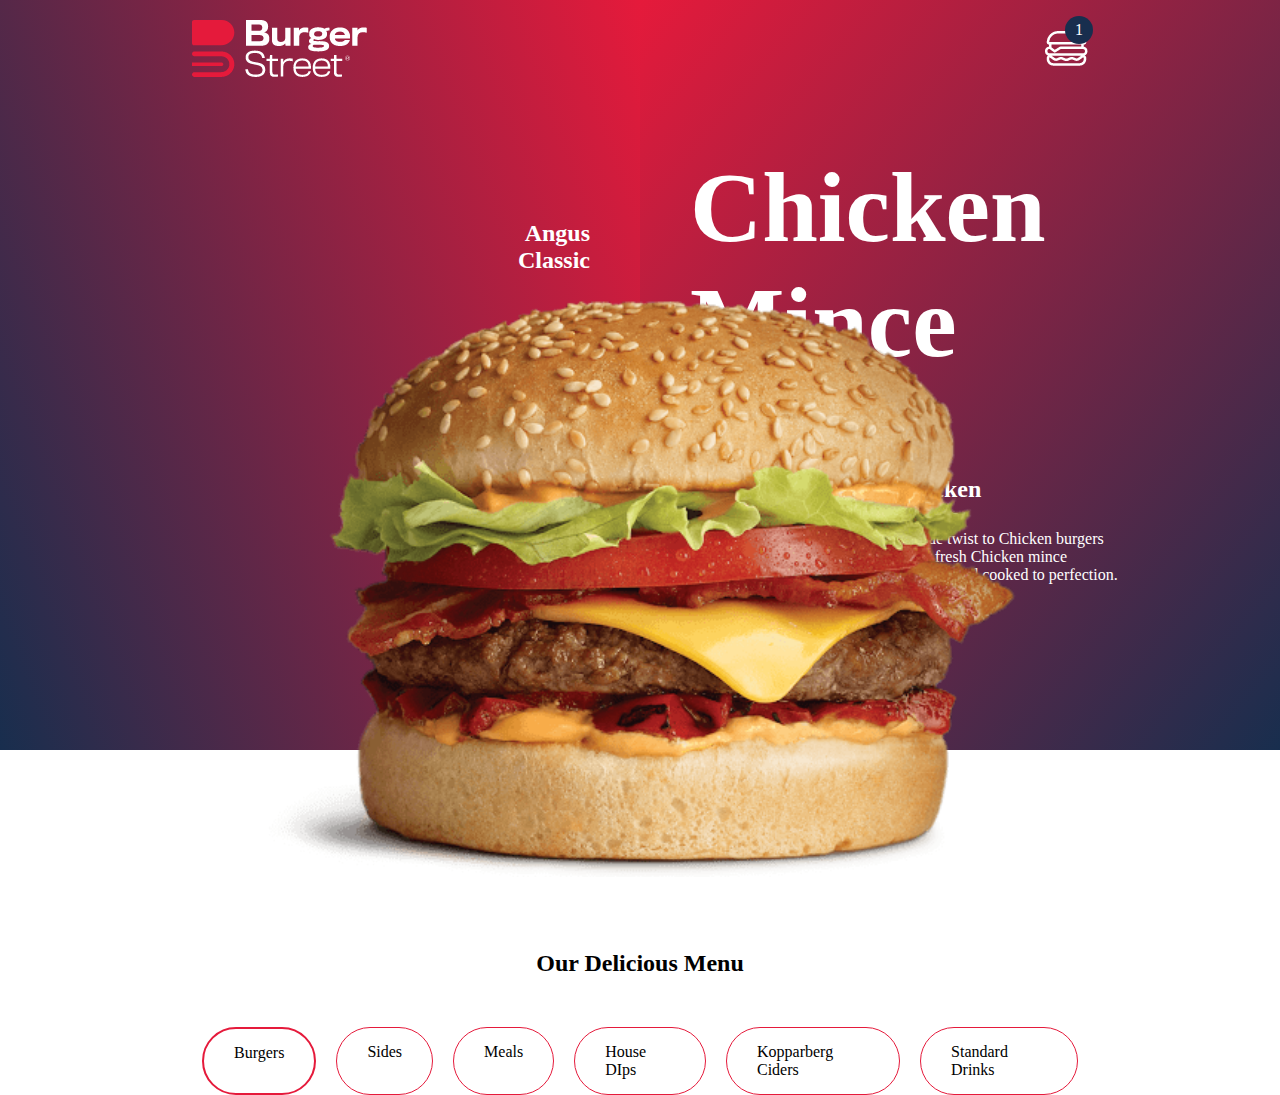
==== Webpages/Burger streat/index.html @ 0a9d13d1 "Burger - main website" ====
<!DOCTYPE html>
<html lang="en">

<head>
    <meta charset="UTF-8">
    <meta http-equiv="X-UA-Compatible" content="IE=edge">
    <meta name="viewport" content="width=device-width, initial-scale=1.0">
    <title>Burger Streat</title>
    <link rel="stylesheet" href="style.css">
</head>

<body>
    <header class="header__main">
        <div class="header container">
            <div class="header__logo">
                <img src="images/Group 5.png" alt="logo">
            </div>
            <div class="header__cart">
                <div class="header__cart--cart">
                    <img src="images/Group 82.png" alt="cart">
                </div>
            </div>
        </div>
    </header>
    <section class="main_banner">
        <section class="banner">
            <div class="banner__left">
                <h2>Angus </br> Classic</h2>
            </div>
            <div class="banner__right">
                <div class="banner__right__top">
                    <h1>Chicken</br>Mince</h1>
                </div>
                <div class="container-banner banner__right__left">
                    <h2>
                        Chicken<br>Mince
                    </h2>
                    <p>
                        Unique twist to Chicken burgers using fresh Chicken mince smashed and cooked to perfection.
                    </p>
                </div>
            </div>
        </section>
        <section class="image">
            <img src="images/unnamed.png" alt="burger">
        </section>
    </section>
    <section class="cart container">
        <article class="heading">
            <h2>Our Delicious Menu</h2>
        </article>
        <article class="tabs_main">
            <ul class="tabs">
                <li class="tabs__items tabs--active" id="t1" onclick="ListActive(this.id)">
                    Burgers
                </li>
                <li class="tabs__items" id="t2" onclick="ListActive(this.id)">
                    Sides
                </li>
                <li class="tabs__items" id="t3" onclick="ListActive(this.id)">
                    Meals
                </li>
                <li class="tabs__items" id="t4" onclick="ListActive(this.id)">
                    House DIps
                </li>
                <li class="tabs__items" id="t5" onclick="ListActive(this.id)" >
                    Kopparberg Ciders
                </li>
                <li class="tabs__items" id="t6" onclick="ListActive(this.id)">
                    Standard Drinks
                </li>
            </ul>
        </article>
    </section>

    <script src="main.js"></script>
</body>

</html>
---- Webpages/Burger streat/style.css ----
:root {
  --primary-color: #182e4e;
  --secondary-color: #e51a3b;
  --white: #fff;
}

* {
  padding: 0;
  margin: 0;
}

.container {
  max-width: 70%;
  width: 100%;
  margin: 0 auto;
}

.container-banner {
  max-width: 35%;
}

.header__main {
  overflow: hidden;
  z-index: 100;
  width: 100%;
  margin: auto;
  position: absolute;
  padding-top: 20px;
}

.header__main .header {
  display: -webkit-box;
  display: -ms-flexbox;
  display: flex;
  -webkit-box-pack: justify;
      -ms-flex-pack: justify;
          justify-content: space-between;
  -webkit-box-align: center;
      -ms-flex-align: center;
          align-items: center;
  -ms-flex-wrap: wrap;
      flex-wrap: wrap;
}

.header__main .header__logo {
  -ms-flex-preferred-size: 50%;
      flex-basis: 50%;
}

.header__main .header__cart {
  -ms-flex-preferred-size: 50%;
  flex-basis: 50%;
}

.header__main .header__cart--cart {
  text-align: right;
  position: relative;
}

.header__main .header__cart--cart::after {
  content: "1";
  background-color: var(--primary-color);
  color: var(--white);
  padding: 10px;
  -webkit-clip-path: circle();
          clip-path: circle();
  position: absolute;
  right: -5px;
  top: -20px;
}

.main_banner {
  position: relative;
}

.main_banner .banner {
  display: -webkit-box;
  display: -ms-flexbox;
  display: flex;
  -ms-flex-wrap: wrap;
      flex-wrap: wrap;
  height: 750px;
}

.main_banner .banner__left {
  padding-top: 220px;
  text-align: right;
  color: var(--white);
  -ms-flex-preferred-size: 50%;
      flex-basis: 50%;
  background: linear-gradient(70deg, var(--primary-color), var(--secondary-color));
}

.main_banner .banner__left h2 {
  padding-right: 50px;
}

.main_banner .banner__right {
  background: linear-gradient(-50deg, var(--primary-color), var(--secondary-color));
  -ms-flex-preferred-size: 50%;
      flex-basis: 50%;
  padding-top: 150px;
  text-align: left;
  color: var(--white);
}

.main_banner .banner__right__top {
  padding-left: 50px;
  font-size: 50px;
}

.main_banner .banner__right__left {
  padding-left: 40%;
  padding-top: 15%;
}

.main_banner .image {
  display: -webkit-box;
  display: -ms-flexbox;
  display: flex;
  -webkit-box-pack: center;
      -ms-flex-pack: center;
          justify-content: center;
  position: absolute;
  width: 100%;
  top: 40%;
}

.main_banner .image img {
  width: 100%;
  padding: 0 30%;
}

.cart {
  padding-top: 200px;
}

.cart .heading {
  text-align: center;
}

.cart .tabs_main {
  padding-top: 50px;
}

.cart .tabs_main .tabs {
  display: -webkit-box;
  display: -ms-flexbox;
  display: flex;
  -webkit-box-pack: center;
      -ms-flex-pack: center;
          justify-content: center;
}

.cart .tabs_main .tabs__items {
  list-style: none;
  margin: 0 10px;
  padding: 15px 30px;
  border: solid 1px var(--secondary-color);
  border-radius: 50px;
}

.cart .tabs_main .tabs--active {
  border-width: 2px;
}

@media only screen and (max-width: 1025px) {
  .main_banner .banner {
    height: 600px;
  }
  .main_banner .image {
    top: 60%;
  }
}

@media only screen and (max-width: 768px) {
  .container-banner {
    max-width: 70%;
    margin: 0 auto;
  }
  .header {
    -webkit-box-pack: center;
        -ms-flex-pack: center;
            justify-content: center;
  }
  .header__logo {
    -ms-flex-preferred-size: 100% !important;
        flex-basis: 100% !important;
    text-align: center;
  }
  .header__cart {
    -ms-flex-preferred-size: 100% !important;
        flex-basis: 100% !important;
    padding-top: 50px;
  }
  .header__cart--cart {
    text-align: center !important;
  }
  .header__cart--cart::after {
    right: -54% !important;
    left: -50%;
    padding: 5px !important;
  }
  .main_banner .banner {
    height: 800px;
  }
  .main_banner .banner__left, .main_banner .banner__right {
    -ms-flex-preferred-size: 100%;
        flex-basis: 100%;
    background: -webkit-gradient(linear, left top, right top, from(var(--primary-color)), to(var(--secondary-color)));
    background: linear-gradient(90deg, var(--primary-color), var(--secondary-color));
  }
  .main_banner .banner__left {
    display: -webkit-box;
    display: -ms-flexbox;
    display: flex;
    -webkit-box-pack: center;
        -ms-flex-pack: center;
            justify-content: center;
    -webkit-box-align: center;
        -ms-flex-align: center;
            align-items: center;
    padding-right: 0px;
    padding-top: 30%;
  }
  .main_banner .banner__right {
    padding: 0;
    display: -webkit-box;
    display: -ms-flexbox;
    display: flex;
    -webkit-box-orient: vertical;
    -webkit-box-direction: normal;
        -ms-flex-direction: column;
            flex-direction: column;
    -webkit-box-pack: start;
        -ms-flex-pack: start;
            justify-content: start;
    -webkit-box-align: start;
        -ms-flex-align: start;
            align-items: flex-start;
  }
  .main_banner .banner__right__left {
    padding: 0;
  }
  .main_banner .image {
    top: 90%;
  }
}
/*# sourceMappingURL=style.css.map */
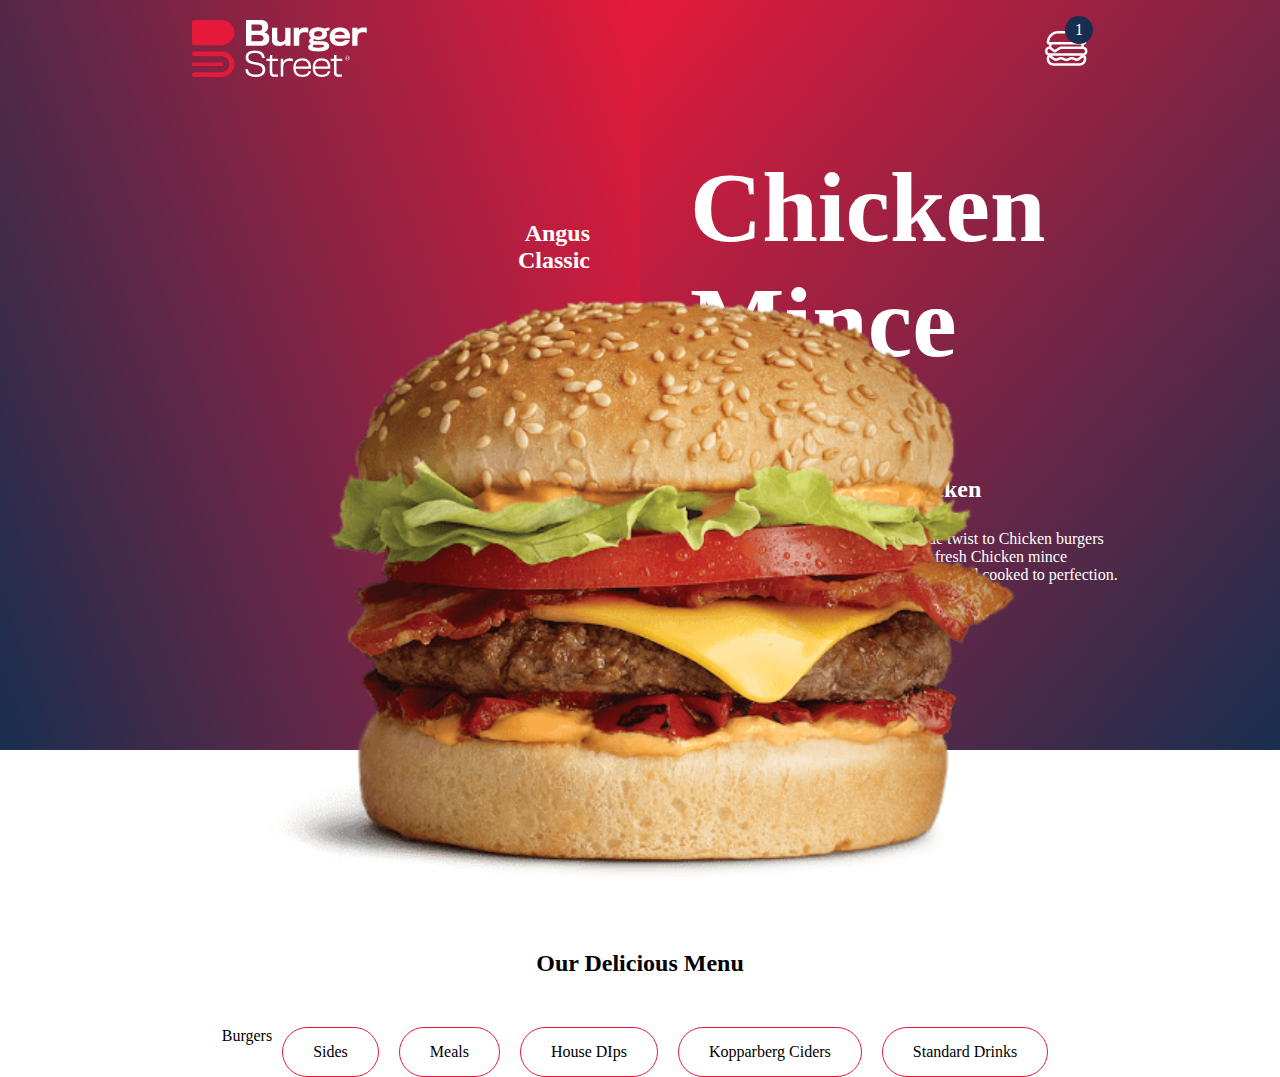
==== commit ec7fd105: "Tabs active done" ====
--- a/Webpages/Burger streat/index.html
+++ b/Webpages/Burger streat/index.html
@@ -51,7 +51,6 @@
         </article>
         <article class="tabs_main">
             <ul class="tabs">
-                <li class="tabs__items tabs--active" id="t1" onclick="ListActive(this.id)">
                     Burgers
                 </li>
                 <li class="tabs__items" id="t2" onclick="ListActive(this.id)">
--- a/Webpages/Burger streat/style.css
+++ b/Webpages/Burger streat/style.css
@@ -153,6 +153,7 @@
 }
 
 .cart .tabs_main .tabs__items {
+  cursor: pointer;
   list-style: none;
   margin: 0 10px;
   padding: 15px 30px;
@@ -245,5 +246,17 @@
   .main_banner .image {
     top: 90%;
   }
+  .cart .tabs_main .tabs {
+    -ms-flex-wrap: wrap;
+        flex-wrap: wrap;
+  }
+  .cart .tabs_main .tabs__items {
+    -ms-flex-preferred-size: 100%;
+        flex-basis: 100%;
+    margin: 10px 10px;
+  }
+  .cart .tabs_main .tabs--active {
+    border-width: 2px;
+  }
 }
 /*# sourceMappingURL=style.css.map */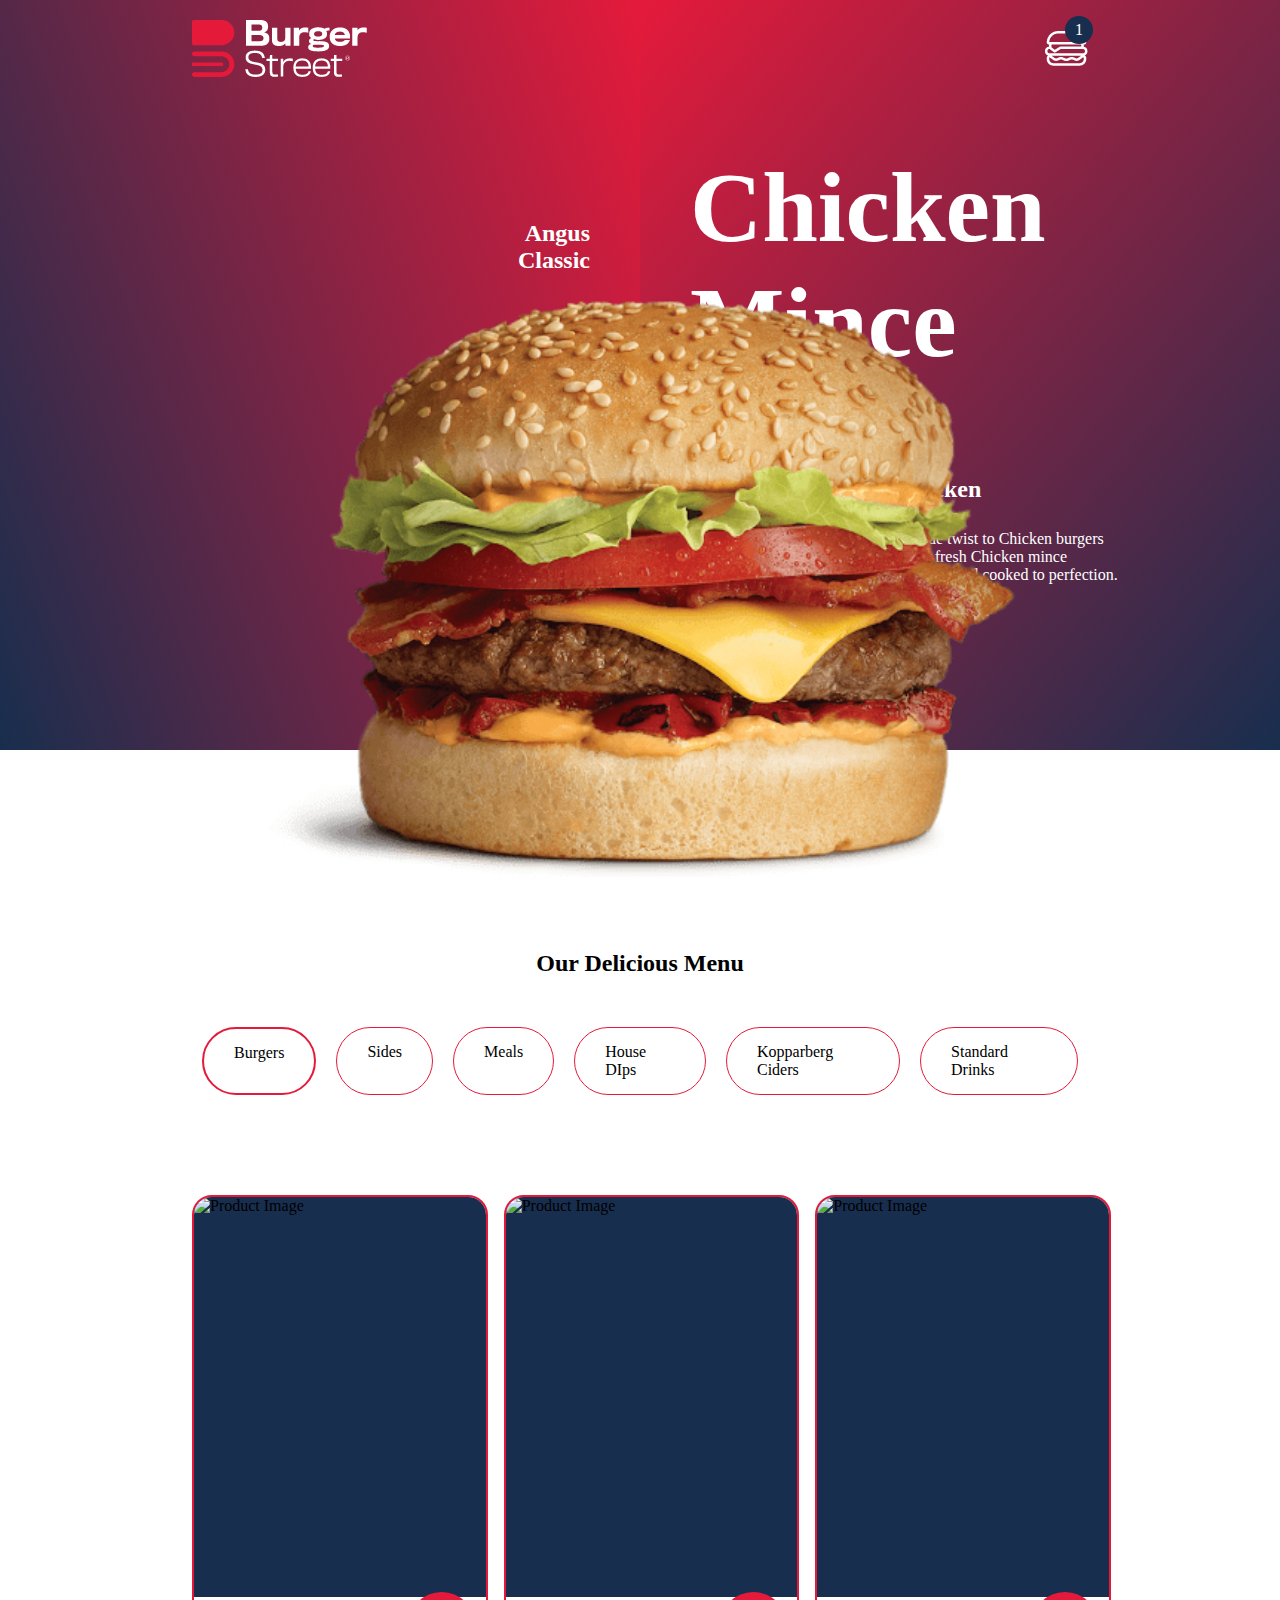
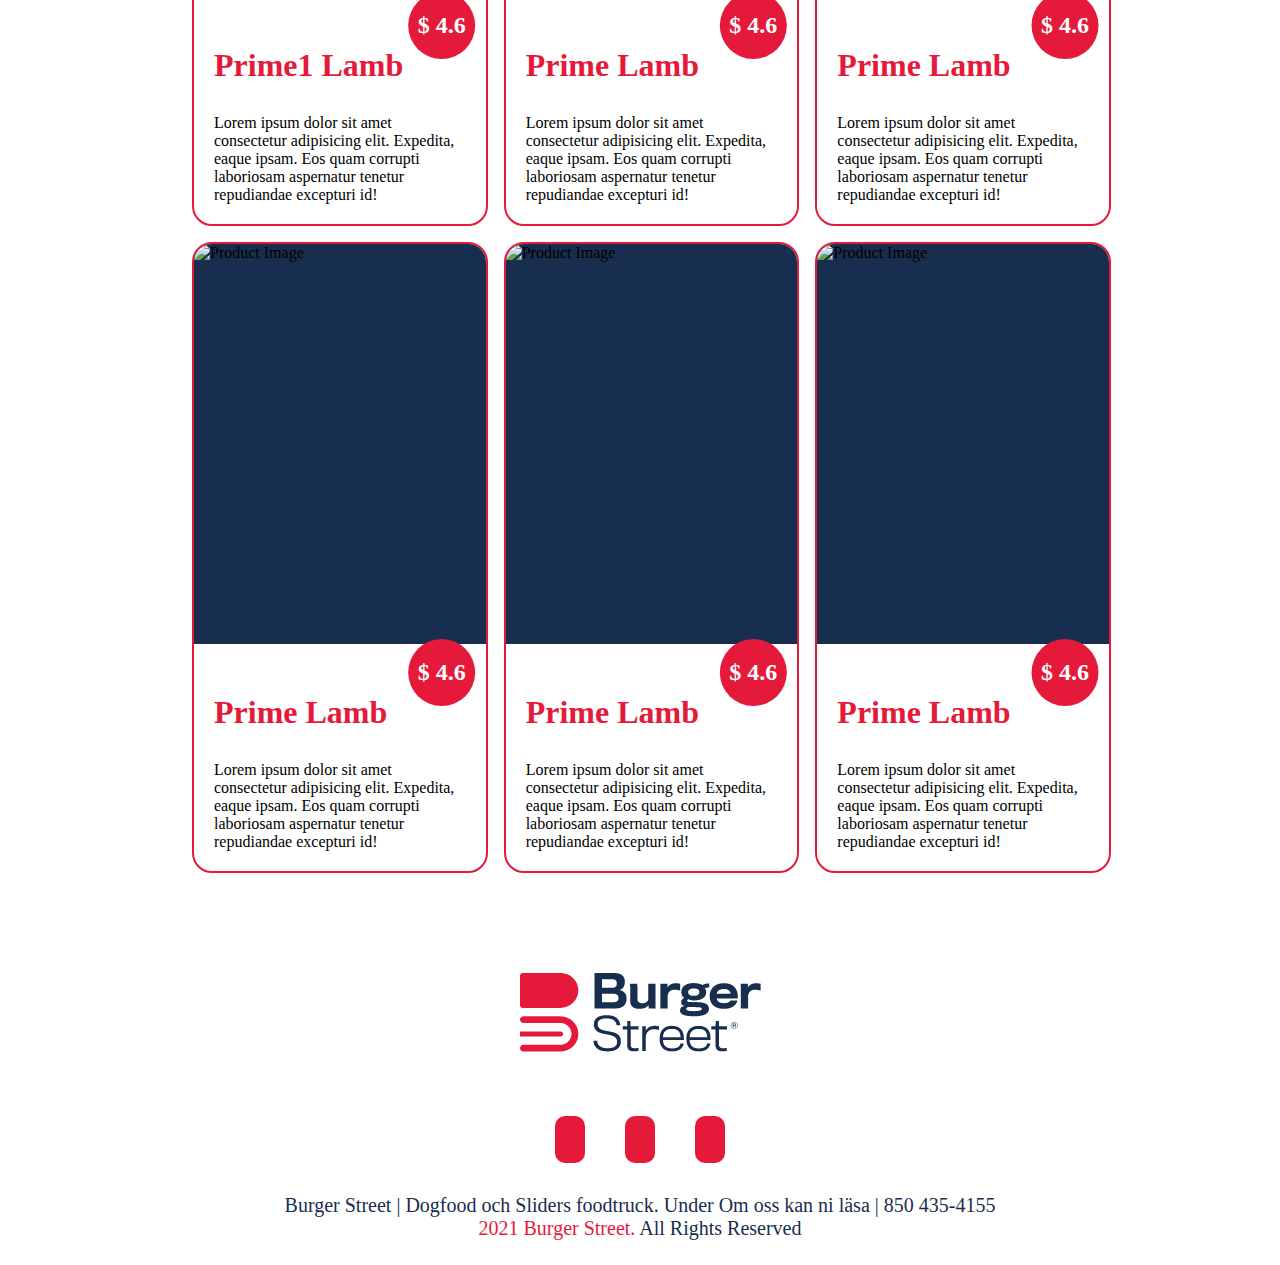
==== commit 1902f29c: "Update index.html" ====
--- a/Webpages/Burger streat/index.html
+++ b/Webpages/Burger streat/index.html
@@ -7,6 +7,8 @@
     <meta name="viewport" content="width=device-width, initial-scale=1.0">
     <title>Burger Streat</title>
     <link rel="stylesheet" href="style.css">
+    <!-- fontawasom -->
+    <link rel="stylesheet" href="https://pro.fontawesome.com/releases/v5.10.0/css/all.css" integrity="sha384-AYmEC3Yw5cVb3ZcuHtOA93w35dYTsvhLPVnYs9eStHfGJvOvKxVfELGroGkvsg+p" crossorigin="anonymous"/>
 </head>
 
 <body>
@@ -22,6 +24,7 @@
             </div>
         </div>
     </header>
+    <!-- Banner section -->
     <section class="main_banner">
         <section class="banner">
             <div class="banner__left">
@@ -45,12 +48,14 @@
             <img src="images/unnamed.png" alt="burger">
         </section>
     </section>
+    <!-- Tabs section -->
     <section class="cart container">
         <article class="heading">
             <h2>Our Delicious Menu</h2>
         </article>
         <article class="tabs_main">
             <ul class="tabs">
+                <li class="tabs__items tabs--active" id="t1" onclick="ListActive(this.id)">
                     Burgers
                 </li>
                 <li class="tabs__items" id="t2" onclick="ListActive(this.id)">
@@ -62,7 +67,7 @@
                 <li class="tabs__items" id="t4" onclick="ListActive(this.id)">
                     House DIps
                 </li>
-                <li class="tabs__items" id="t5" onclick="ListActive(this.id)" >
+                <li class="tabs__items" id="t5" onclick="ListActive(this.id)">
                     Kopparberg Ciders
                 </li>
                 <li class="tabs__items" id="t6" onclick="ListActive(this.id)">
@@ -72,6 +77,499 @@
         </article>
     </section>
 
+    <!-- Product secttion -->
+
+    <section class="container">
+
+        <article id="p1" class="product product--active">
+            <div class="main_card">
+                <div class="Card">
+                    <div class="Card__image">
+                        <img src="" alt="Product Image">
+                    </div>
+                    <div class="Card__price">
+                        <h2>$ 4.6</h2>
+                    </div>
+                    <h1 class="Card__title">Prime1 Lamb</h1>
+                    <p class="Card__disc">Lorem ipsum dolor sit amet consectetur adipisicing elit. Expedita, eaque
+                        ipsam. Eos quam corrupti laboriosam aspernatur tenetur repudiandae excepturi id!</p>
+                </div>
+
+                <div class="Card">
+                    <div class="Card__image">
+                        <img src="" alt="Product Image">
+                    </div>
+                    <div class="Card__price">
+                        <h2>$ 4.6</h2>
+                    </div>
+                    <h1 class="Card__title">Prime Lamb</h1>
+                    <p class="Card__disc">Lorem ipsum dolor sit amet consectetur adipisicing elit. Expedita, eaque
+                        ipsam. Eos quam corrupti laboriosam aspernatur tenetur repudiandae excepturi id!</p>
+                </div>
+
+                <div class="Card">
+                    <div class="Card__image">
+                        <img src="" alt="Product Image">
+                    </div>
+                    <div class="Card__price">
+                        <h2>$ 4.6</h2>
+                    </div>
+                    <h1 class="Card__title">Prime Lamb</h1>
+                    <p class="Card__disc">Lorem ipsum dolor sit amet consectetur adipisicing elit. Expedita, eaque
+                        ipsam. Eos quam corrupti laboriosam aspernatur tenetur repudiandae excepturi id!</p>
+                </div>
+
+                <div class="Card">
+                    <div class="Card__image">
+                        <img src="" alt="Product Image">
+                    </div>
+                    <div class="Card__price">
+                        <h2>$ 4.6</h2>
+                    </div>
+                    <h1 class="Card__title">Prime Lamb</h1>
+                    <p class="Card__disc">Lorem ipsum dolor sit amet consectetur adipisicing elit. Expedita, eaque
+                        ipsam. Eos quam corrupti laboriosam aspernatur tenetur repudiandae excepturi id!</p>
+                </div>
+
+                <div class="Card">
+                    <div class="Card__image">
+                        <img src="" alt="Product Image">
+                    </div>
+                    <div class="Card__price">
+                        <h2>$ 4.6</h2>
+                    </div>
+                    <h1 class="Card__title">Prime Lamb</h1>
+                    <p class="Card__disc">Lorem ipsum dolor sit amet consectetur adipisicing elit. Expedita, eaque
+                        ipsam. Eos quam corrupti laboriosam aspernatur tenetur repudiandae excepturi id!</p>
+                </div>
+
+                <div class="Card">
+                    <div class="Card__image">
+                        <img src="" alt="Product Image">
+                    </div>
+                    <div class="Card__price">
+                        <h2>$ 4.6</h2>
+                    </div>
+                    <h1 class="Card__title">Prime Lamb</h1>
+                    <p class="Card__disc">Lorem ipsum dolor sit amet consectetur adipisicing elit. Expedita, eaque
+                        ipsam. Eos quam corrupti laboriosam aspernatur tenetur repudiandae excepturi id!</p>
+                </div>
+            </div>
+
+        </article>
+
+        <article id="p2" class="product">
+            <div class="main_card">
+                <div class="Card">
+                    <div class="Card__image">
+                        <img src="" alt="Product Image">
+                    </div>
+                    <div class="Card__price">
+                        <h2>$ 4.6</h2>
+                    </div>
+                    <h1 class="Card__title">Prime Lamb</h1>
+                    <p class="Card__disc">Lorem ipsum dolor sit amet consectetur adipisicing elit. Expedita, eaque
+                        ipsam. Eos quam corrupti laboriosam aspernatur tenetur repudiandae excepturi id!</p>
+                </div>
+
+                <div class="Card">
+                    <div class="Card__image">
+                        <img src="" alt="Product Image">
+                    </div>
+                    <div class="Card__price">
+                        <h2>$ 4.6</h2>
+                    </div>
+                    <h1 class="Card__title">Prime Lamb</h1>
+                    <p class="Card__disc">Lorem ipsum dolor sit amet consectetur adipisicing elit. Expedita, eaque
+                        ipsam. Eos quam corrupti laboriosam aspernatur tenetur repudiandae excepturi id!</p>
+                </div>
+
+                <div class="Card">
+                    <div class="Card__image">
+                        <img src="" alt="Product Image">
+                    </div>
+                    <div class="Card__price">
+                        <h2>$ 4.6</h2>
+                    </div>
+                    <h1 class="Card__title">Prime Lamb</h1>
+                    <p class="Card__disc">Lorem ipsum dolor sit amet consectetur adipisicing elit. Expedita, eaque
+                        ipsam. Eos quam corrupti laboriosam aspernatur tenetur repudiandae excepturi id!</p>
+                </div>
+
+                <div class="Card">
+                    <div class="Card__image">
+                        <img src="" alt="Product Image">
+                    </div>
+                    <div class="Card__price">
+                        <h2>$ 4.6</h2>
+                    </div>
+                    <h1 class="Card__title">Prime Lamb</h1>
+                    <p class="Card__disc">Lorem ipsum dolor sit amet consectetur adipisicing elit. Expedita, eaque
+                        ipsam. Eos quam corrupti laboriosam aspernatur tenetur repudiandae excepturi id!</p>
+                </div>
+
+                <div class="Card">
+                    <div class="Card__image">
+                        <img src="" alt="Product Image">
+                    </div>
+                    <div class="Card__price">
+                        <h2>$ 4.6</h2>
+                    </div>
+                    <h1 class="Card__title">Prime Lamb</h1>
+                    <p class="Card__disc">Lorem ipsum dolor sit amet consectetur adipisicing elit. Expedita, eaque
+                        ipsam. Eos quam corrupti laboriosam aspernatur tenetur repudiandae excepturi id!</p>
+                </div>
+
+                <div class="Card">
+                    <div class="Card__image">
+                        <img src="" alt="Product Image">
+                    </div>
+                    <div class="Card__price">
+                        <h2>$ 4.6</h2>
+                    </div>
+                    <h1 class="Card__title">Prime Lamb</h1>
+                    <p class="Card__disc">Lorem ipsum dolor sit amet consectetur adipisicing elit. Expedita, eaque
+                        ipsam. Eos quam corrupti laboriosam aspernatur tenetur repudiandae excepturi id!</p>
+                </div>
+            </div>
+
+        </article>
+
+        <article id="p3" class="product">
+            <div class="main_card">
+                <div class="Card">
+                    <div class="Card__image">
+                        <img src="" alt="Product Image">
+                    </div>
+                    <div class="Card__price">
+                        <h2>$ 4.6</h2>
+                    </div>
+                    <h1 class="Card__title">Prime Lamb</h1>
+                    <p class="Card__disc">Lorem ipsum dolor sit amet consectetur adipisicing elit. Expedita, eaque
+                        ipsam. Eos quam corrupti laboriosam aspernatur tenetur repudiandae excepturi id!</p>
+                </div>
+
+                <div class="Card">
+                    <div class="Card__image">
+                        <img src="" alt="Product Image">
+                    </div>
+                    <div class="Card__price">
+                        <h2>$ 4.6</h2>
+                    </div>
+                    <h1 class="Card__title">Prime Lamb</h1>
+                    <p class="Card__disc">Lorem ipsum dolor sit amet consectetur adipisicing elit. Expedita, eaque
+                        ipsam. Eos quam corrupti laboriosam aspernatur tenetur repudiandae excepturi id!</p>
+                </div>
+
+                <div class="Card">
+                    <div class="Card__image">
+                        <img src="" alt="Product Image">
+                    </div>
+                    <div class="Card__price">
+                        <h2>$ 4.6</h2>
+                    </div>
+                    <h1 class="Card__title">Prime Lamb</h1>
+                    <p class="Card__disc">Lorem ipsum dolor sit amet consectetur adipisicing elit. Expedita, eaque
+                        ipsam. Eos quam corrupti laboriosam aspernatur tenetur repudiandae excepturi id!</p>
+                </div>
+
+                <div class="Card">
+                    <div class="Card__image">
+                        <img src="" alt="Product Image">
+                    </div>
+                    <div class="Card__price">
+                        <h2>$ 4.6</h2>
+                    </div>
+                    <h1 class="Card__title">Prime Lamb</h1>
+                    <p class="Card__disc">Lorem ipsum dolor sit amet consectetur adipisicing elit. Expedita, eaque
+                        ipsam. Eos quam corrupti laboriosam aspernatur tenetur repudiandae excepturi id!</p>
+                </div>
+
+                <div class="Card">
+                    <div class="Card__image">
+                        <img src="" alt="Product Image">
+                    </div>
+                    <div class="Card__price">
+                        <h2>$ 4.6</h2>
+                    </div>
+                    <h1 class="Card__title">Prime Lamb</h1>
+                    <p class="Card__disc">Lorem ipsum dolor sit amet consectetur adipisicing elit. Expedita, eaque
+                        ipsam. Eos quam corrupti laboriosam aspernatur tenetur repudiandae excepturi id!</p>
+                </div>
+
+                <div class="Card">
+                    <div class="Card__image">
+                        <img src="" alt="Product Image">
+                    </div>
+                    <div class="Card__price">
+                        <h2>$ 4.6</h2>
+                    </div>
+                    <h1 class="Card__title">Prime Lamb</h1>
+                    <p class="Card__disc">Lorem ipsum dolor sit amet consectetur adipisicing elit. Expedita, eaque
+                        ipsam. Eos quam corrupti laboriosam aspernatur tenetur repudiandae excepturi id!</p>
+                </div>
+            </div>
+
+        </article>
+
+        <article id="p4" class="product">
+            <div class="main_card">
+                <div class="Card">
+                    <div class="Card__image">
+                        <img src="" alt="Product Image">
+                    </div>
+                    <div class="Card__price">
+                        <h2>$ 4.6</h2>
+                    </div>
+                    <h1 class="Card__title">Prime Lamb</h1>
+                    <p class="Card__disc">Lorem ipsum dolor sit amet consectetur adipisicing elit. Expedita, eaque
+                        ipsam. Eos quam corrupti laboriosam aspernatur tenetur repudiandae excepturi id!</p>
+                </div>
+
+                <div class="Card">
+                    <div class="Card__image">
+                        <img src="" alt="Product Image">
+                    </div>
+                    <div class="Card__price">
+                        <h2>$ 4.6</h2>
+                    </div>
+                    <h1 class="Card__title">Prime Lamb</h1>
+                    <p class="Card__disc">Lorem ipsum dolor sit amet consectetur adipisicing elit. Expedita, eaque
+                        ipsam. Eos quam corrupti laboriosam aspernatur tenetur repudiandae excepturi id!</p>
+                </div>
+
+                <div class="Card">
+                    <div class="Card__image">
+                        <img src="" alt="Product Image">
+                    </div>
+                    <div class="Card__price">
+                        <h2>$ 4.6</h2>
+                    </div>
+                    <h1 class="Card__title">Prime Lamb</h1>
+                    <p class="Card__disc">Lorem ipsum dolor sit amet consectetur adipisicing elit. Expedita, eaque
+                        ipsam. Eos quam corrupti laboriosam aspernatur tenetur repudiandae excepturi id!</p>
+                </div>
+
+                <div class="Card">
+                    <div class="Card__image">
+                        <img src="" alt="Product Image">
+                    </div>
+                    <div class="Card__price">
+                        <h2>$ 4.6</h2>
+                    </div>
+                    <h1 class="Card__title">Prime Lamb</h1>
+                    <p class="Card__disc">Lorem ipsum dolor sit amet consectetur adipisicing elit. Expedita, eaque
+                        ipsam. Eos quam corrupti laboriosam aspernatur tenetur repudiandae excepturi id!</p>
+                </div>
+
+                <div class="Card">
+                    <div class="Card__image">
+                        <img src="" alt="Product Image">
+                    </div>
+                    <div class="Card__price">
+                        <h2>$ 4.6</h2>
+                    </div>
+                    <h1 class="Card__title">Prime Lamb</h1>
+                    <p class="Card__disc">Lorem ipsum dolor sit amet consectetur adipisicing elit. Expedita, eaque
+                        ipsam. Eos quam corrupti laboriosam aspernatur tenetur repudiandae excepturi id!</p>
+                </div>
+
+                <div class="Card">
+                    <div class="Card__image">
+                        <img src="" alt="Product Image">
+                    </div>
+                    <div class="Card__price">
+                        <h2>$ 4.6</h2>
+                    </div>
+                    <h1 class="Card__title">Prime Lamb</h1>
+                    <p class="Card__disc">Lorem ipsum dolor sit amet consectetur adipisicing elit. Expedita, eaque
+                        ipsam. Eos quam corrupti laboriosam aspernatur tenetur repudiandae excepturi id!</p>
+                </div>
+            </div>
+
+        </article>
+
+        <article id="p5" class="product">
+            <div class="main_card">
+                <div class="Card">
+                    <div class="Card__image">
+                        <img src="" alt="Product Image">
+                    </div>
+                    <div class="Card__price">
+                        <h2>$ 4.6</h2>
+                    </div>
+                    <h1 class="Card__title">Prime Lamb</h1>
+                    <p class="Card__disc">Lorem ipsum dolor sit amet consectetur adipisicing elit. Expedita, eaque
+                        ipsam. Eos quam corrupti laboriosam aspernatur tenetur repudiandae excepturi id!</p>
+                </div>
+
+                <div class="Card">
+                    <div class="Card__image">
+                        <img src="" alt="Product Image">
+                    </div>
+                    <div class="Card__price">
+                        <h2>$ 4.6</h2>
+                    </div>
+                    <h1 class="Card__title">Prime Lamb</h1>
+                    <p class="Card__disc">Lorem ipsum dolor sit amet consectetur adipisicing elit. Expedita, eaque
+                        ipsam. Eos quam corrupti laboriosam aspernatur tenetur repudiandae excepturi id!</p>
+                </div>
+
+                <div class="Card">
+                    <div class="Card__image">
+                        <img src="" alt="Product Image">
+                    </div>
+                    <div class="Card__price">
+                        <h2>$ 4.6</h2>
+                    </div>
+                    <h1 class="Card__title">Prime Lamb</h1>
+                    <p class="Card__disc">Lorem ipsum dolor sit amet consectetur adipisicing elit. Expedita, eaque
+                        ipsam. Eos quam corrupti laboriosam aspernatur tenetur repudiandae excepturi id!</p>
+                </div>
+
+                <div class="Card">
+                    <div class="Card__image">
+                        <img src="" alt="Product Image">
+                    </div>
+                    <div class="Card__price">
+                        <h2>$ 4.6</h2>
+                    </div>
+                    <h1 class="Card__title">Prime Lamb</h1>
+                    <p class="Card__disc">Lorem ipsum dolor sit amet consectetur adipisicing elit. Expedita, eaque
+                        ipsam. Eos quam corrupti laboriosam aspernatur tenetur repudiandae excepturi id!</p>
+                </div>
+
+                <div class="Card">
+                    <div class="Card__image">
+                        <img src="" alt="Product Image">
+                    </div>
+                    <div class="Card__price">
+                        <h2>$ 4.6</h2>
+                    </div>
+                    <h1 class="Card__title">Prime Lamb</h1>
+                    <p class="Card__disc">Lorem ipsum dolor sit amet consectetur adipisicing elit. Expedita, eaque
+                        ipsam. Eos quam corrupti laboriosam aspernatur tenetur repudiandae excepturi id!</p>
+                </div>
+
+                <div class="Card">
+                    <div class="Card__image">
+                        <img src="" alt="Product Image">
+                    </div>
+                    <div class="Card__price">
+                        <h2>$ 4.6</h2>
+                    </div>
+                    <h1 class="Card__title">Prime Lamb</h1>
+                    <p class="Card__disc">Lorem ipsum dolor sit amet consectetur adipisicing elit. Expedita, eaque
+                        ipsam. Eos quam corrupti laboriosam aspernatur tenetur repudiandae excepturi id!</p>
+                </div>
+            </div>
+
+        </article>
+
+        <article id="p6" class="product">
+            <div class="main_card">
+                <div class="Card">
+                    <div class="Card__image">
+                        <img src="" alt="Product Image">
+                    </div>
+                    <div class="Card__price">
+                        <h2>$ 4.6</h2>
+                    </div>
+                    <h1 class="Card__title">Prime Lamb</h1>
+                    <p class="Card__disc">Lorem ipsum dolor sit amet consectetur adipisicing elit. Expedita, eaque
+                        ipsam. Eos quam corrupti laboriosam aspernatur tenetur repudiandae excepturi id!</p>
+                </div>
+
+                <div class="Card">
+                    <div class="Card__image">
+                        <img src="" alt="Product Image">
+                    </div>
+                    <div class="Card__price">
+                        <h2>$ 4.6</h2>
+                    </div>
+                    <h1 class="Card__title">Prime Lamb</h1>
+                    <p class="Card__disc">Lorem ipsum dolor sit amet consectetur adipisicing elit. Expedita, eaque
+                        ipsam. Eos quam corrupti laboriosam aspernatur tenetur repudiandae excepturi id!</p>
+                </div>
+
+                <div class="Card">
+                    <div class="Card__image">
+                        <img src="" alt="Product Image">
+                    </div>
+                    <div class="Card__price">
+                        <h2>$ 4.6</h2>
+                    </div>
+                    <h1 class="Card__title">Prime Lamb</h1>
+                    <p class="Card__disc">Lorem ipsum dolor sit amet consectetur adipisicing elit. Expedita, eaque
+                        ipsam. Eos quam corrupti laboriosam aspernatur tenetur repudiandae excepturi id!</p>
+                </div>
+
+                <div class="Card">
+                    <div class="Card__image">
+                        <img src="" alt="Product Image">
+                    </div>
+                    <div class="Card__price">
+                        <h2>$ 4.6</h2>
+                    </div>
+                    <h1 class="Card__title">Prime Lamb</h1>
+                    <p class="Card__disc">Lorem ipsum dolor sit amet consectetur adipisicing elit. Expedita, eaque
+                        ipsam. Eos quam corrupti laboriosam aspernatur tenetur repudiandae excepturi id!</p>
+                </div>
+
+                <div class="Card">
+                    <div class="Card__image">
+                        <img src="" alt="Product Image">
+                    </div>
+                    <div class="Card__price">
+                        <h2>$ 4.6</h2>
+                    </div>
+                    <h1 class="Card__title">Prime Lamb</h1>
+                    <p class="Card__disc">Lorem ipsum dolor sit amet consectetur adipisicing elit. Expedita, eaque
+                        ipsam. Eos quam corrupti laboriosam aspernatur tenetur repudiandae excepturi id!</p>
+                </div>
+
+                <div class="Card">
+                    <div class="Card__image">
+                        <img src="" alt="Product Image">
+                    </div>
+                    <div class="Card__price">
+                        <h2>$ 4.6</h2>
+                    </div>
+                    <h1 class="Card__title">Prime Lamb</h1>
+                    <p class="Card__disc">Lorem ipsum dolor sit amet consectetur adipisicing elit. Expedita, eaque
+                        ipsam. Eos quam corrupti laboriosam aspernatur tenetur repudiandae excepturi id!</p>
+                </div>
+            </div>
+
+        </article>
+
+    </section>
+
+    <footer class="footer container">
+        <div class="footer__logo">
+            <img src="images/Group 114.png" alt="Logo" srcset="">
+        </div>
+        <div class="footer__socialMedia">
+            <ul>
+                <li>
+                    <a href="#"><i class="fab fa-facebook-f"></i></a>
+                </li>
+                <li>
+                    <a href="#"><i class="fab fa-instagram"></i></a>
+                </li>
+                <li>
+                    <a href="#"><i class="fab fa-uber"></i></a>
+                </li>
+            </ul>
+        </div>
+        <p class="footer__upersection">
+            Burger Street | Dogfood och Sliders foodtruck. Under Om oss kan ni läsa | 850 435-4155
+        </p>
+        <p class="footer__downsection">
+            <span>2021 Burger Street. </span>All Rights Reserved
+        </p>
+    </footer>
+
     <script src="main.js"></script>
 </body>
 
--- a/Webpages/Burger streat/style.css
+++ b/Webpages/Burger streat/style.css
@@ -165,6 +165,118 @@
   border-width: 2px;
 }
 
+.product {
+  height: 0;
+  overflow: hidden;
+  -webkit-transform: scale(1, 0);
+          transform: scale(1, 0);
+  -webkit-transition: .5s;
+  transition: .5s;
+}
+
+.main_card {
+  padding-top: 100px;
+  display: -ms-grid;
+  display: grid;
+  -ms-grid-columns: 33% 33% 33%;
+      grid-template-columns: 33% 33% 33%;
+  grid-gap: 1em;
+}
+
+.main_card .Card {
+  border: solid 2px var(--secondary-color);
+  border-radius: 20px;
+  overflow: hidden;
+  position: relative;
+}
+
+.main_card .Card__image {
+  background-color: var(--primary-color);
+  height: 400px;
+}
+
+.main_card .Card__price {
+  background-color: var(--secondary-color);
+  display: inline-block;
+  padding: 20px;
+  -webkit-clip-path: circle();
+          clip-path: circle();
+  color: var(--white);
+  position: absolute;
+  right: 0;
+  top: 63%;
+}
+
+.main_card .Card__title {
+  padding: 50px 20px 10px 20px;
+  color: var(--secondary-color);
+}
+
+.main_card .Card__disc {
+  padding: 20px;
+}
+
+.product--active {
+  -webkit-transform: scale(1);
+          transform: scale(1);
+  height: 100%;
+  -webkit-transition: .5s;
+  transition: .5s;
+  overflow: visible;
+}
+
+.footer {
+  padding-top: 100px;
+  padding-bottom: 25px;
+}
+
+.footer__logo {
+  text-align: center;
+}
+
+.footer__socialMedia {
+  padding-top: 50px;
+}
+
+.footer__socialMedia ul {
+  display: -webkit-box;
+  display: -ms-flexbox;
+  display: flex;
+  -webkit-box-pack: center;
+      -ms-flex-pack: center;
+          justify-content: center;
+}
+
+.footer__socialMedia ul li {
+  padding: 20px;
+  list-style: none;
+}
+
+.footer__socialMedia ul li a {
+  font-size: 25px;
+  background-color: var(--secondary-color);
+  padding: 10px 15px;
+  border-radius: 10px;
+  color: var(--white);
+}
+
+.footer__upersection {
+  padding-top: 20px;
+  text-align: center;
+  font-size: 20px;
+  color: var(--primary-color);
+}
+
+.footer__downsection {
+  font-size: 20px;
+  color: var(--primary-color);
+  text-align: center;
+}
+
+.footer__downsection span {
+  color: var(--secondary-color);
+}
+
 @media only screen and (max-width: 1025px) {
   .main_banner .banner {
     height: 600px;
@@ -172,11 +284,18 @@
   .main_banner .image {
     top: 60%;
   }
+  .main_card {
+    -ms-grid-columns: 50% 50%;
+        grid-template-columns: 50% 50%;
+  }
 }
 
 @media only screen and (max-width: 768px) {
+  .container {
+    max-width: 95%;
+  }
   .container-banner {
-    max-width: 70%;
+    max-width: 95%;
     margin: 0 auto;
   }
   .header {
@@ -258,5 +377,9 @@
   .cart .tabs_main .tabs--active {
     border-width: 2px;
   }
+  .main_card {
+    -ms-grid-columns: 100%;
+        grid-template-columns: 100%;
+  }
 }
 /*# sourceMappingURL=style.css.map */